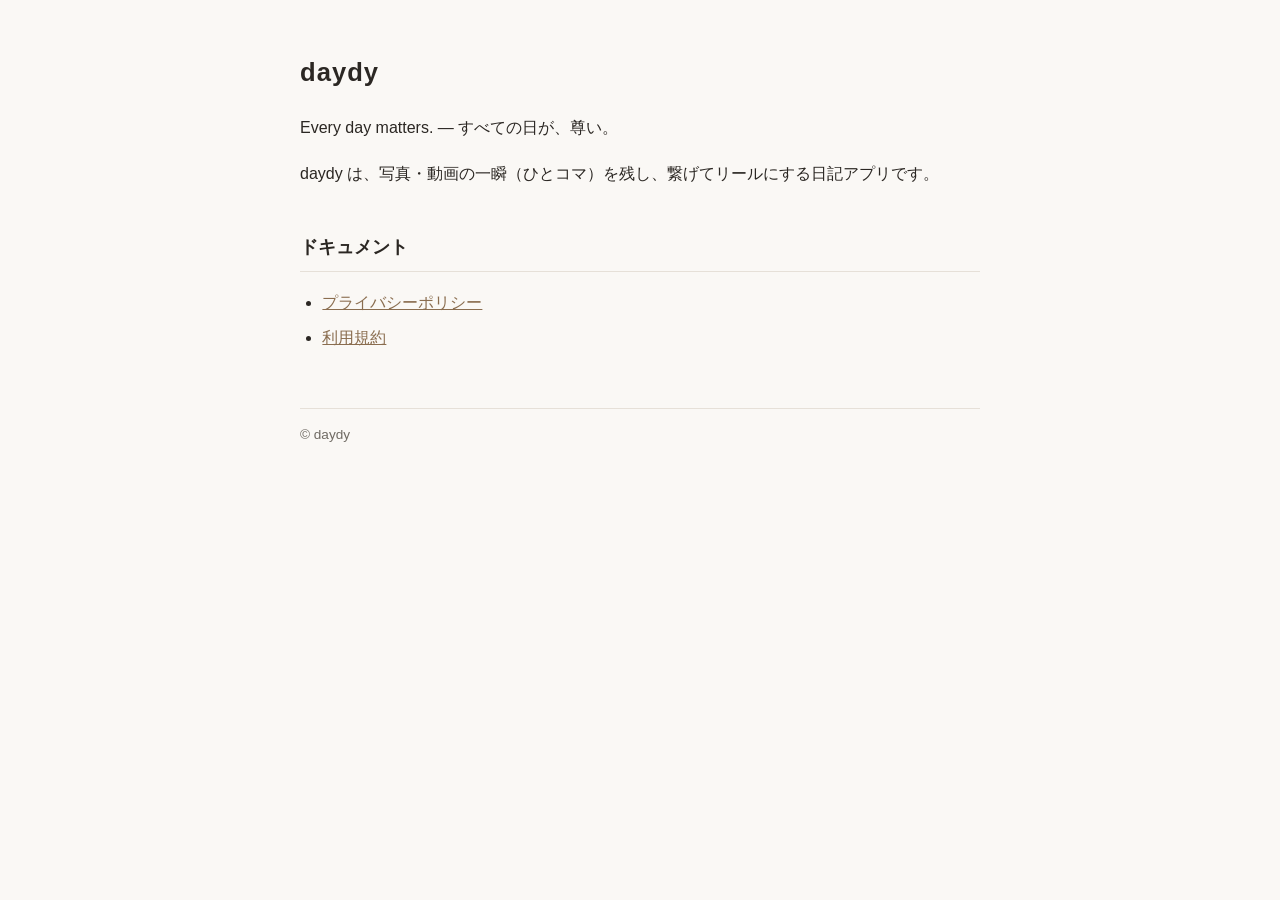
==== index.html @ 92c757c3 "docs: daydy のプライバシーポリシーと利用規約を公開 daydy.net で配信する法務文書一式。GitHub Actions で GitHub Pages へ デプロイし、Route53 " ====
<!DOCTYPE html>
<html lang="ja">
<head>
<meta charset="utf-8">
<meta name="viewport" content="width=device-width, initial-scale=1">
<title>daydy</title>
<link rel="stylesheet" href="assets/style.css">
</head>
<body>
<main>
  <h1 class="brand">daydy</h1>
  <p>Every day matters. — すべての日が、尊い。</p>
  <p>daydy は、写真・動画の一瞬（ひとコマ）を残し、繋げてリールにする日記アプリです。</p>
  <h2>ドキュメント</h2>
  <ul>
    <li><a href="privacy/">プライバシーポリシー</a></li>
    <li><a href="terms/">利用規約</a></li>
  </ul>
  <footer>© daydy</footer>
</main>
</body>
</html>
---- assets/style.css ----
:root {
  --text: #2b2723;
  --muted: #6f6a63;
  --bg: #faf8f5;
  --surface: #ffffff;
  --accent: #8a6d4f;
  --border: #e6e0d8;
}
@media (prefers-color-scheme: dark) {
  :root {
    --text: #e8e4de;
    --muted: #a29b91;
    --bg: #1c1a17;
    --surface: #262320;
    --accent: #c2a482;
    --border: #3a352f;
  }
}
* { box-sizing: border-box; }
body {
  margin: 0;
  font-family: "Hiragino Sans", "Yu Gothic", "Noto Sans JP", sans-serif;
  color: var(--text);
  background: var(--bg);
  line-height: 1.9;
}
main {
  max-width: 720px;
  margin: 0 auto;
  padding: 48px 20px 80px;
}
h1 { font-size: 1.6rem; letter-spacing: 0.02em; margin: 0 0 4px; }
h2 { font-size: 1.15rem; margin-top: 2.2em; border-bottom: 1px solid var(--border); padding-bottom: 6px; }
.updated { color: var(--muted); font-size: 0.85rem; margin-bottom: 2em; }
a { color: var(--accent); }
table { border-collapse: collapse; width: 100%; font-size: 0.92rem; }
th, td { border: 1px solid var(--border); padding: 8px 10px; text-align: left; vertical-align: top; }
th { background: var(--surface); }
.home { display: inline-block; margin-bottom: 24px; font-size: 0.9rem; text-decoration: none; }
.pending { color: var(--muted); }
footer { margin-top: 4em; padding-top: 1em; border-top: 1px solid var(--border); color: var(--muted); font-size: 0.85rem; }
.brand { font-weight: 600; letter-spacing: 0.04em; }
ol, ul { padding-left: 1.4em; }
li { margin: 0.3em 0; }
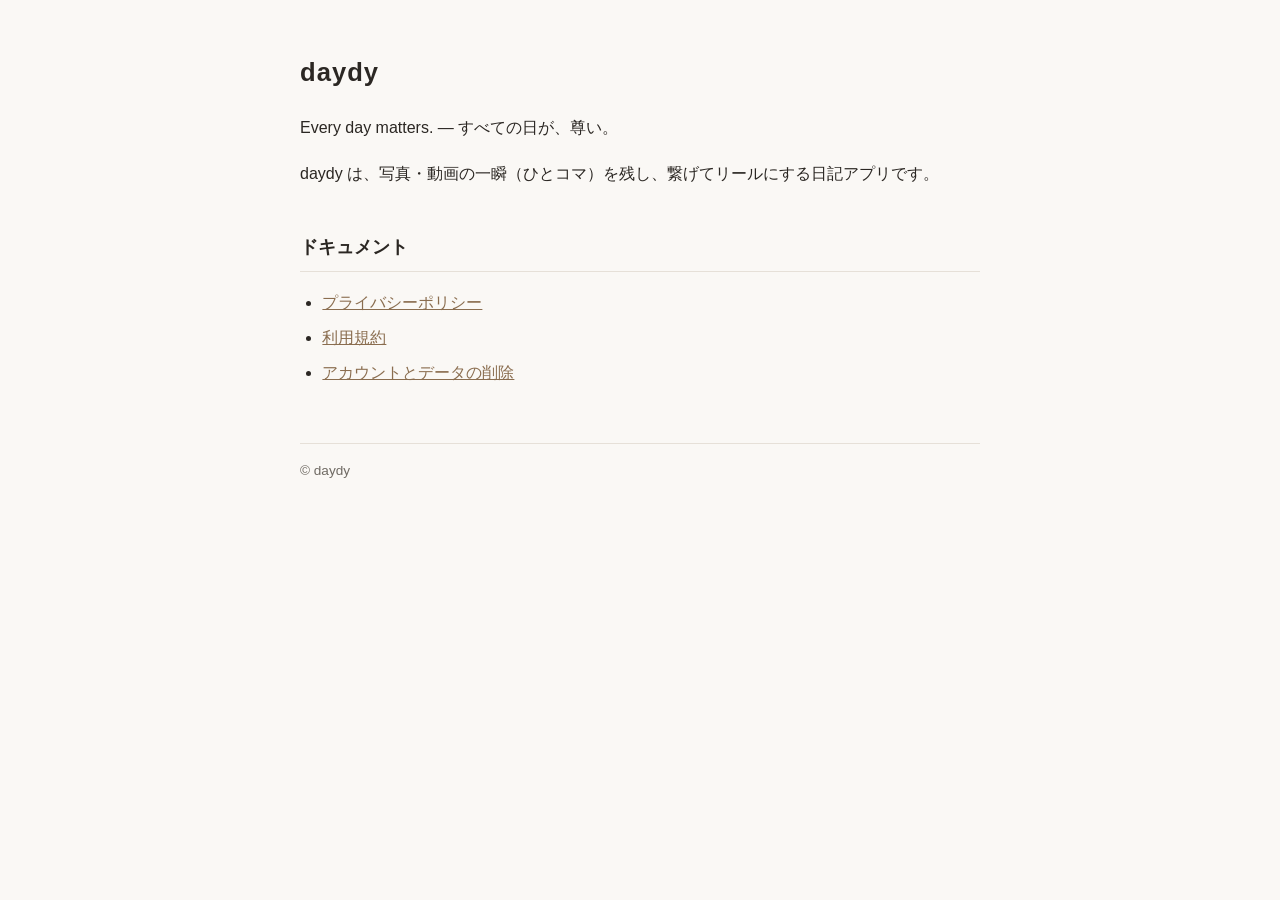
==== commit 6ccb4739: "docs: アカウントとデータの削除ページを追加 Play Console のデータセーフティが、アカウント削除用URLとデータ削除用URLに 専用ページを要求する。プライバシーポリシーの「6. デー" ====
--- a/index.html
+++ b/index.html
@@ -15,6 +15,7 @@
   <ul>
     <li><a href="privacy/">プライバシーポリシー</a></li>
     <li><a href="terms/">利用規約</a></li>
+    <li><a href="account-deletion/">アカウントとデータの削除</a></li>
   </ul>
   <footer>© daydy</footer>
 </main>
